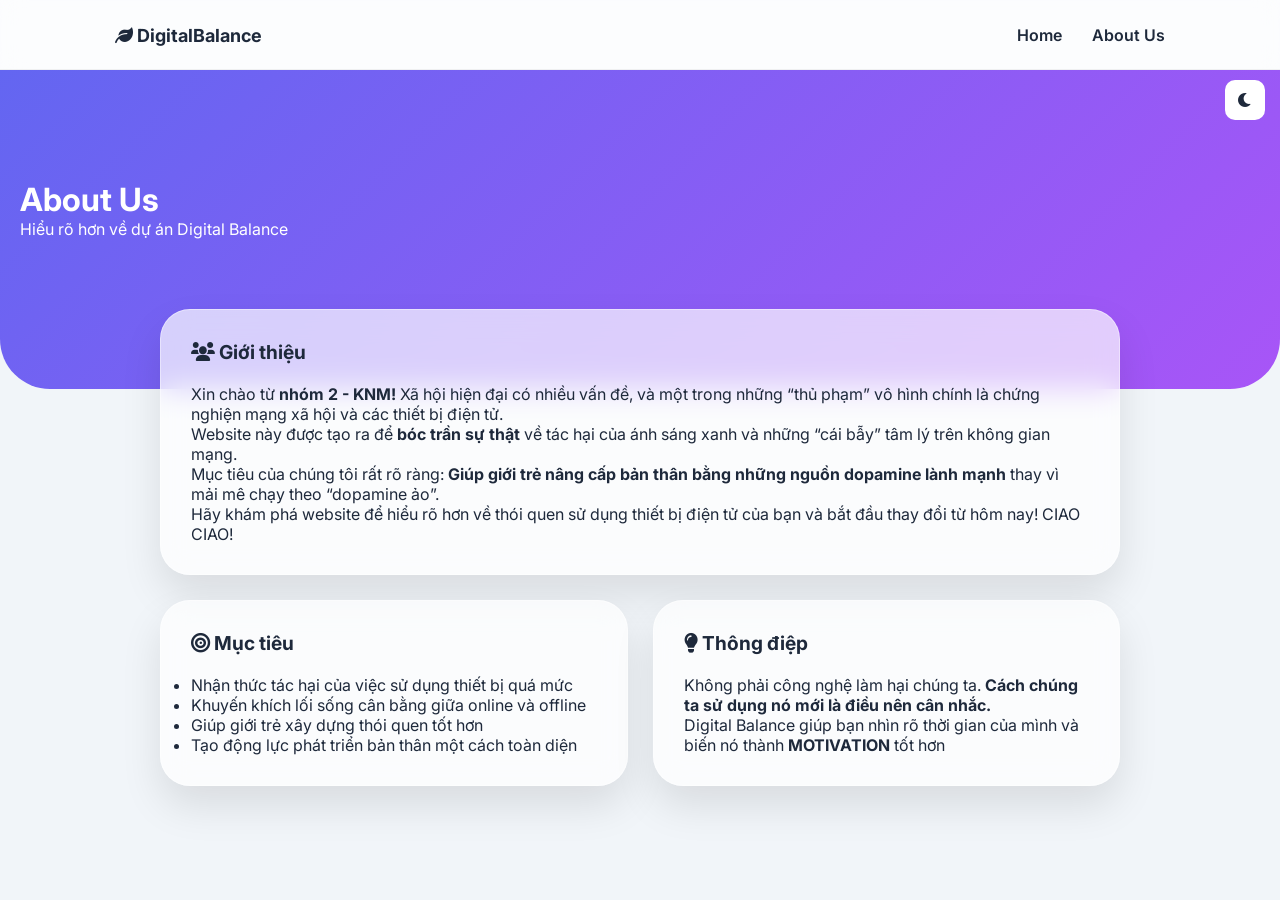
==== Aboutus.html @ db33b0e0 "Add files via upload" ====
<!DOCTYPE html>
<html lang="vi" data-theme="light">

<head>

<meta charset="UTF-8">
<meta name="viewport" content="width=device-width, initial-scale=1.0">

<title>About Us - Digital Balance</title>

<link href="https://fonts.googleapis.com/css2?family=Inter:wght@400;600;800&display=swap" rel="stylesheet">

<link rel="stylesheet" href="https://cdnjs.cloudflare.com/ajax/libs/font-awesome/6.0.0/css/all.min.css">

<link rel="stylesheet" href="style.css">
<link rel="stylesheet" href="about.css">

</head>


<body>

<!-- NAVBAR -->

<nav class="navbar">

<div class="nav-container">

<div class="logo">
<i class="fas fa-leaf"></i> DigitalBalance
</div>

<ul class="nav-menu">

<li>
<a href="index.html" class="nav-link">Home</a>
</li>

<li>
<a href="Aboutus.html" class="nav-link active">About Us</a>
</li>

</ul>

</div>

</nav>


<div id="theme-toggle" class="theme-btn">
<i class="fas fa-moon"></i>
</div>



<header class="about-header">

<h1>About Us</h1>

<p>Hiểu rõ hơn về dự án Digital Balance</p>

</header>



<main class="container">



<section class="card glass full-width">

<h2><i class="fas fa-users"></i> Giới thiệu</h2>

<p>

Xin chào từ <b>nhóm 2 - KNM!</b>  
Xã hội hiện đại có nhiều vấn đề, và một trong những “thủ phạm” vô hình chính là chứng nghiện mạng xã hội và các thiết bị điện tử.

</p>

<p>

Website này được tạo ra để <b>bóc trần sự thật</b> về tác hại của ánh sáng xanh và những “cái bẫy” tâm lý trên không gian mạng.

</p>

<p>

Mục tiêu của chúng tôi rất rõ ràng:  
<b>Giúp giới trẻ nâng cấp bản thân bằng những nguồn dopamine lành mạnh</b> thay vì mải mê chạy theo “dopamine ảo”.

</p>

<p>

Hãy khám phá website để hiểu rõ hơn về thói quen sử dụng thiết bị điện tử của bạn và bắt đầu thay đổi từ hôm nay!

CIAO CIAO!
</p>

</section>



<section class="card glass">

<h2><i class="fas fa-bullseye"></i> Mục tiêu</h2>

<ul class="about-list">

<li>Nhận thức tác hại của việc sử dụng thiết bị quá mức</li>

<li>Khuyến khích lối sống cân bằng giữa online và offline</li>

<li>Giúp giới trẻ xây dựng thói quen tốt hơn</li>

<li>Tạo động lực phát triển bản thân một cách toàn diện</li>

</ul>

</section>



<section class="card glass">

<h2><i class="fas fa-lightbulb"></i> Thông điệp</h2>

<p>

Không phải công nghệ làm hại chúng ta.  
<b>Cách chúng ta sử dụng nó mới là điều nên cân nhắc.</b>

</p>

<p>

Digital Balance giúp bạn nhìn rõ thời gian của mình  
và biến nó thành <b>MOTIVATION</b> tốt hơn

</p>

</section>



</main>
<script src="script.js"></script>
</body>

</html>
---- style.css ----
/* RESET */

*{
box-sizing:border-box;
margin:0;
padding:0;
}

:root{
--primary:#6366f1;
--bg-body:#f1f5f9;
--card-bg:rgba(255,255,255,0.7);
--text:#1e293b;
}

[data-theme="dark"]{
--bg-body:#0f172a;
--card-bg:rgba(30,41,59,0.7);
--text:#f8fafc;
}

body{
font-family:'Inter',sans-serif;
background:var(--bg-body);
color:var(--text);
transition:.3s;
}


/* ================= NAVBAR ================= */

.navbar{
position:fixed;
top:0;
left:0;
width:100%;
height:70px;
background:rgba(255,255,255,0.75);
backdrop-filter:blur(12px);
border-bottom:1px solid rgba(0,0,0,0.05);
z-index:999;
}

[data-theme="dark"] .navbar{
background:rgba(15,23,42,0.85);
}

.nav-container{
max-width:1100px;
margin:auto;
height:70px;
display:flex;
align-items:center;
justify-content:space-between;
padding:0 25px;
}

.logo{
font-weight:700;
font-size:18px;
}

.nav-menu{
display:flex;
gap:30px;
list-style:none;
}

.nav-link{
text-decoration:none;
font-weight:600;
color:var(--text);
transition:.3s;
}

.nav-link:hover{
color:var(--primary);
}


/* ================= HEADER ================= */

header{
margin-top:70px;
background:linear-gradient(135deg,#6366f1,#a855f7);
padding:110px 20px 150px;
color:white;
border-radius:0 0 50px 50px;
position:relative;
overflow:hidden;
}

.header-overlay{
position:absolute;
top:0;
left:0;
width:100%;
height:100%;
opacity:.1;
z-index:1;
}

.header-content{
max-width:1100px;
margin:auto;
display:flex;
align-items:center;
justify-content:space-between;
gap:50px;
position:relative;
z-index:2;
}

/* TEXT */

.header-text{
flex:1;
text-align:left;
}

.header-text h1{
font-size:3.2rem;
font-weight:800;
margin-bottom:10px;
letter-spacing:-1px;
text-shadow:0 10px 20px rgba(0,0,0,.2);
}

.header-text p{
font-size:1rem;
letter-spacing:2px;
font-weight:600;
margin-bottom:10px;
opacity:.85;
}

.header-slogan{
font-size:1.1rem;
font-weight:400;
margin-bottom:30px;
line-height:1.6;
}

/* BUTTON */

.btn-scroll{
background:white;
color:#6366f1;
border:none;
padding:12px 28px;
border-radius:30px;
font-weight:700;
cursor:pointer;
display:inline-flex;
align-items:center;
gap:8px;
transition:.3s;
box-shadow:0 10px 20px rgba(0,0,0,.15);
}

.btn-scroll:hover{
transform:scale(1.05);
background:#f8fafc;
}

/* IMAGE */

.header-image{
flex:1;
display:flex;
justify-content:center;
}

.floating-image{
max-width:260px;
filter:drop-shadow(0 15px 30px rgba(0,0,0,.2));
animation:floating 6s infinite ease-in-out;
}

@keyframes floating{
0%{transform:translateY(0)}
50%{transform:translateY(-20px)}
100%{transform:translateY(0)}
}


/* ================= MAIN ================= */

.container{
max-width:1000px;
margin:-80px auto 40px;
display:flex;
flex-wrap:wrap;
gap:25px;
padding:0 20px;
position:relative;
z-index:10;
}

.glass{
background:var(--card-bg);
backdrop-filter:blur(15px);
border:1px solid rgba(255,255,255,.4);
border-radius:30px;
box-shadow:0 20px 40px rgba(0,0,0,.1);
padding:30px;
}

.card{
flex:1;
min-width:300px;
}

.full-width{
width:100%;
flex:none;
}

h2{
font-size:1.2rem;
margin-bottom:20px;
}


/* ================= INPUT ================= */

.input-box{
width:100%;
margin-bottom:15px;
}

.input-wrapper{
position:relative;
}

.input-wrapper i{
position:absolute;
left:15px;
top:50%;
transform:translateY(-50%);
color:var(--primary);
}

input{
width:100%;
padding:12px 12px 12px 45px;
border-radius:12px;
border:1px solid rgba(0,0,0,.1);
background:rgba(255,255,255,.8);
font-size:16px;
outline:none;
}

input:focus{
border-color:#6366f1;
box-shadow:0 0 0 4px rgba(99,102,241,.15);
}


/* ================= BUTTON ================= */

button.btn-primary{
width:100%;
padding:16px;
background:linear-gradient(135deg,#6366f1,#a855f7);
color:white;
border:none;
border-radius:14px;
font-weight:800;
cursor:pointer;
transition:.3s;
box-shadow:0 4px 15px rgba(99,102,241,.3);
}

button.btn-primary:hover{
transform:translateY(-3px);
box-shadow:0 8px 25px rgba(168,85,247,.5);
}


/* ================= PROGRESS ================= */

.progress-bar-container{
background:rgba(0,0,0,.1);
height:10px;
border-radius:5px;
margin:10px 0;
overflow:hidden;
}

#progress-fill{
width:0%;
height:100%;
background:var(--primary);
transition:.8s;
}

.tag{
display:inline-block;
padding:4px 12px;
border-radius:20px;
color:white;
font-size:.8rem;
font-weight:bold;
background:#94a3b8;
}


/* ================= BOOK ================= */

.book-section{
margin-top:30px;
}

.book-grid{
display:grid;
grid-template-columns:repeat(2,1fr);
gap:20px;
margin-top:15px;
}

.book-card{
padding:20px;
border-radius:18px;
background:var(--card-bg);
border:1px solid rgba(0,0,0,.05);
transition:.3s;
}

.book-card:hover{
transform:translateY(-5px);
box-shadow:0 10px 25px rgba(0,0,0,.08);
}

.book-card h3{
color:var(--primary);
margin-bottom:10px;
}

.book-btn{
display:inline-block;
margin-top:10px;
padding:8px 18px;
background:linear-gradient(135deg,#6366f1,#a855f7);
color:white;
border-radius:8px;
text-decoration:none;
font-weight:600;
}


/* ================= THEME BUTTON ================= */

.theme-btn{
position:fixed;
top:80px;
right:15px;
width:40px;
height:40px;
background:white;
border-radius:10px;
display:flex;
align-items:center;
justify-content:center;
cursor:pointer;
z-index:1000;
transition:.3s;
}

/* mobile */

@media (max-width:768px){

.theme-btn{
top:90px;
right:12px;
width:38px;
height:38px;
}

}

.theme-btn:hover{
transform:rotate(45deg) scale(1.1);
}


/* ================= FOOTER ================= */

.footer{
text-align:center;
padding:25px;
margin-top:50px;
font-size:14px;
background:rgba(0,0,0,.04);
border-top:1px solid rgba(0,0,0,.05);
}

.footer b{
color:var(--primary);
}

.footer a{
color:var(--primary);
font-weight:600;
text-decoration:none;
}

[data-theme="dark"] .footer{
background:rgba(255,255,255,.05);
}


/* ================= RESPONSIVE ================= */

@media (max-width:900px){

.header-content{
flex-direction:column;
text-align:center;
}

.header-text{
text-align:center;
}

.floating-image{
max-width:200px;
}

.book-grid{
grid-template-columns:1fr;
}

}

@media (max-width:600px){

.nav-menu{
gap:15px;
font-size:14px;
}

.header-text h1{
font-size:2.2rem;
}

.header-slogan{
font-size:14px;
}

.container{
margin:-60px auto 30px;
}

.card{
min-width:100%;
}

}

.result-box{
display:none;
margin-top:20px;
animation:fadeIn .6s ease;
}

.result-box.show{
display:block;
}

/* TABLE MODERN */

.result-box table{
width:100%;
border-collapse:collapse;
border-radius:14px;
overflow:hidden;
background:rgba(255,255,255,0.6);
backdrop-filter:blur(10px);
box-shadow:0 10px 25px rgba(0,0,0,0.1);
}

[data-theme="dark"] .result-box table{
background:rgba(30,41,59,0.6);
}

.result-box th{
background:linear-gradient(135deg,#6366f1,#a855f7);
color:white;
text-align:left;
padding:14px;
font-weight:700;
letter-spacing:0.5px;
}

.result-box td{
padding:14px;
border-bottom:1px solid rgba(0,0,0,0.06);
font-weight:500;
}

[data-theme="dark"] .result-box td{
border-bottom:1px solid rgba(255,255,255,0.05);
}

.result-box tr:hover{
background:rgba(99,102,241,0.08);
}

/* animation */

@keyframes fadeIn{
from{
opacity:0;
transform:translateY(10px);
}
to{
opacity:1;
transform:translateY(0);
}
}
[data-theme="dark"] .theme-btn i{
color:#facc15;
text-shadow:0 0 8px rgba(250,204,21,0.8);
}
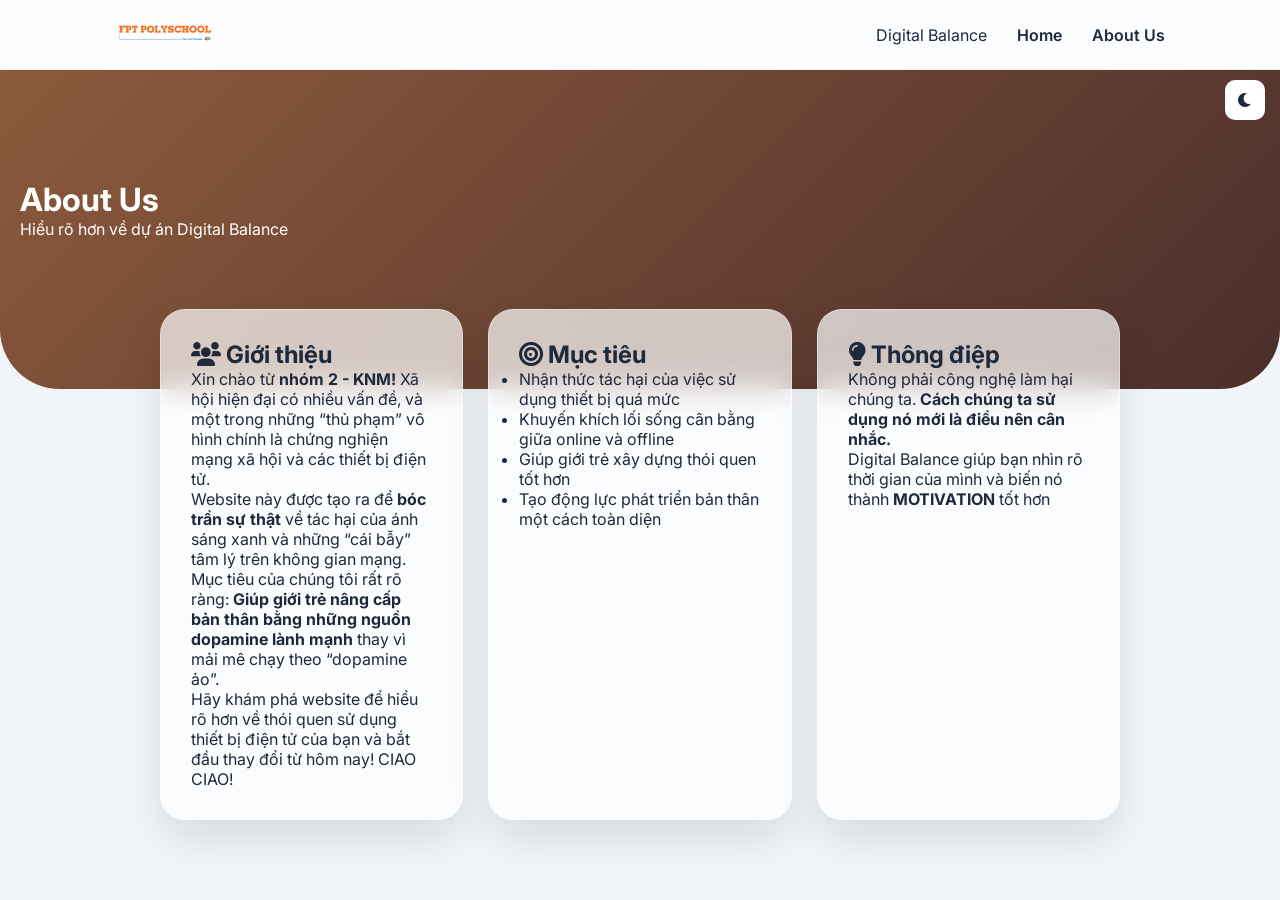
==== commit 9715ca51: "Add files via upload" ====
--- a/Aboutus.html
+++ b/Aboutus.html
@@ -22,33 +22,29 @@
 
 <!-- NAVBAR -->
 
-<nav class="navbar">
+   <nav class="navbar">
+    <div class="nav-container">
 
-<div class="nav-container">
+        <!-- Logo -->
+        <div class="nav-brand">
+            <img src="LOGO FPS-02.png" alt="Logo" class="nav-logo">
+        </div>
 
-<div class="logo">
-<i class="fas fa-leaf"></i> DigitalBalance
-</div>
+        <!-- Menu -->
+        <ul class="nav-menu">
+             <li><span class="nav-title">Digital Balance</span></li>
+            <li><a href="index.html" class="nav-link active">Home</a></li>
+            <li><a href="Aboutus.html" class="nav-link">About Us</a></li>
+           
+        </ul>
 
-<ul class="nav-menu">
-
-<li>
-<a href="index.html" class="nav-link">Home</a>
-</li>
-
-<li>
-<a href="Aboutus.html" class="nav-link active">About Us</a>
-</li>
-
-</ul>
-
-</div>
-
+    </div>
 </nav>
 
 
 <div id="theme-toggle" class="theme-btn">
 <i class="fas fa-moon"></i>
+
 </div>
 
 
--- a/style.css
+++ b/style.css
@@ -1,4 +1,4 @@
-/* RESET */
+/* ================= RESET ================= */
 
 *{
 box-sizing:border-box;
@@ -7,7 +7,8 @@
 }
 
 :root{
---primary:#6366f1;
+--primary:#4B2E2B;
+--secondary:#8C5A3C;
 --bg-body:#f1f5f9;
 --card-bg:rgba(255,255,255,0.7);
 --text:#1e293b;
@@ -36,7 +37,7 @@
 width:100%;
 height:70px;
 background:rgba(255,255,255,0.75);
-backdrop-filter:blur(12px);
+backdrop-filter:blur(15px);
 border-bottom:1px solid rgba(0,0,0,0.05);
 z-index:999;
 }
@@ -55,11 +56,6 @@
 padding:0 25px;
 }
 
-.logo{
-font-weight:700;
-font-size:18px;
-}
-
 .nav-menu{
 display:flex;
 gap:30px;
@@ -82,22 +78,12 @@
 
 header{
 margin-top:70px;
-background:linear-gradient(135deg,#6366f1,#a855f7);
+background:linear-gradient(135deg,#8C5A3C,#4B2E2B);
 padding:110px 20px 150px;
 color:white;
-border-radius:0 0 50px 50px;
+border-radius:0 0 60px 60px;
 position:relative;
 overflow:hidden;
-}
-
-.header-overlay{
-position:absolute;
-top:0;
-left:0;
-width:100%;
-height:100%;
-opacity:.1;
-z-index:1;
 }
 
 .header-content{
@@ -107,15 +93,12 @@
 align-items:center;
 justify-content:space-between;
 gap:50px;
-position:relative;
-z-index:2;
 }
 
 /* TEXT */
 
 .header-text{
 flex:1;
-text-align:left;
 }
 
 .header-text h1{
@@ -123,29 +106,20 @@
 font-weight:800;
 margin-bottom:10px;
 letter-spacing:-1px;
-text-shadow:0 10px 20px rgba(0,0,0,.2);
-}
-
-.header-text p{
-font-size:1rem;
-letter-spacing:2px;
-font-weight:600;
-margin-bottom:10px;
-opacity:.85;
 }
 
 .header-slogan{
 font-size:1.1rem;
-font-weight:400;
 margin-bottom:30px;
 line-height:1.6;
+opacity:.9;
 }
 
 /* BUTTON */
 
 .btn-scroll{
 background:white;
-color:#6366f1;
+color:var(--primary);
 border:none;
 padding:12px 28px;
 border-radius:30px;
@@ -160,7 +134,6 @@
 
 .btn-scroll:hover{
 transform:scale(1.05);
-background:#f8fafc;
 }
 
 /* IMAGE */
@@ -193,15 +166,13 @@
 flex-wrap:wrap;
 gap:25px;
 padding:0 20px;
-position:relative;
-z-index:10;
 }
 
 .glass{
 background:var(--card-bg);
 backdrop-filter:blur(15px);
 border:1px solid rgba(255,255,255,.4);
-border-radius:30px;
+border-radius:25px;
 box-shadow:0 20px 40px rgba(0,0,0,.1);
 padding:30px;
 }
@@ -213,24 +184,14 @@
 
 .full-width{
 width:100%;
-flex:none;
-}
-
-h2{
-font-size:1.2rem;
-margin-bottom:20px;
 }
 
 
 /* ================= INPUT ================= */
-
-.input-box{
-width:100%;
-margin-bottom:15px;
-}
 
 .input-wrapper{
 position:relative;
+margin-bottom:15px;
 }
 
 .input-wrapper i{
@@ -252,8 +213,8 @@
 }
 
 input:focus{
-border-color:#6366f1;
-box-shadow:0 0 0 4px rgba(99,102,241,.15);
+border-color:var(--secondary);
+box-shadow:0 0 0 4px rgba(75,46,43,.15);
 }
 
 
@@ -262,55 +223,27 @@
 button.btn-primary{
 width:100%;
 padding:16px;
-background:linear-gradient(135deg,#6366f1,#a855f7);
+background:linear-gradient(135deg,#8C5A3C,#4B2E2B);
 color:white;
 border:none;
 border-radius:14px;
 font-weight:800;
 cursor:pointer;
 transition:.3s;
-box-shadow:0 4px 15px rgba(99,102,241,.3);
+box-shadow:0 10px 25px rgba(0,0,0,.15);
 }
 
 button.btn-primary:hover{
 transform:translateY(-3px);
-box-shadow:0 8px 25px rgba(168,85,247,.5);
+box-shadow:0 15px 35px rgba(0,0,0,.2);
 }
 
 
 /* ================= PROGRESS ================= */
 
-.progress-bar-container{
-background:rgba(0,0,0,.1);
-height:10px;
-border-radius:5px;
-margin:10px 0;
-overflow:hidden;
-}
-
-#progress-fill{
-width:0%;
-height:100%;
-background:var(--primary);
-transition:.8s;
-}
-
-.tag{
-display:inline-block;
-padding:4px 12px;
-border-radius:20px;
-color:white;
-font-size:.8rem;
-font-weight:bold;
-background:#94a3b8;
-}
-
+.progress-bar-container{ background:rgba(0,0,0,.1); height:10px; border-radius:5px; margin:10px 0; overflow:hidden; } #progress-fill{ width:0%; height:100%; background:var(--primary); transition:.8s; } .tag{ display:inline-block; padding:4px 12px; border-radius:20px; color:white; font-size:.8rem; font-weight:bold; background:#94a3b8; }
 
 /* ================= BOOK ================= */
-
-.book-section{
-margin-top:30px;
-}
 
 .book-grid{
 display:grid;
@@ -329,11 +262,11 @@
 
 .book-card:hover{
 transform:translateY(-5px);
-box-shadow:0 10px 25px rgba(0,0,0,.08);
+box-shadow:0 15px 30px rgba(0,0,0,.08);
 }
 
 .book-card h3{
-color:var(--primary);
+color: #C08552;
 margin-bottom:10px;
 }
 
@@ -341,7 +274,7 @@
 display:inline-block;
 margin-top:10px;
 padding:8px 18px;
-background:linear-gradient(135deg,#6366f1,#a855f7);
+background:linear-gradient(135deg,#4B2E2B,#8C5A3C);
 color:white;
 border-radius:8px;
 text-decoration:none;
@@ -349,42 +282,51 @@
 }
 
 
+/* ================= RESULT TABLE ================= */
+
+.result-box{
+display:none;
+margin-top:20px;
+animation:fadeIn .6s ease;
+}
+
+.result-box.show{
+display:block;
+}
+
+.result-box table{
+width:100%;
+border-collapse:collapse;
+border-radius:14px;
+overflow:hidden;
+background:rgba(255,255,255,0.6);
+backdrop-filter:blur(10px);
+box-shadow:0 10px 25px rgba(0,0,0,0.1);
+}
+
+.result-box th{
+background:linear-gradient(135deg,#4B2E2B,#8C5A3C);
+color:white;
+text-align:left;
+padding:14px;
+font-weight:700;
+}
+
+.result-box td{
+padding:14px;
+border-bottom:1px solid rgba(0,0,0,0.06);
+}
+
+.result-box tr:hover{
+background:rgba(75,46,43,0.08);
+}
+
+
 /* ================= THEME BUTTON ================= */
 
-.theme-btn{
-position:fixed;
-top:80px;
-right:15px;
-width:40px;
-height:40px;
-background:white;
-border-radius:10px;
-display:flex;
-align-items:center;
-justify-content:center;
-cursor:pointer;
-z-index:1000;
-transition:.3s;
-}
-
-/* mobile */
-
-@media (max-width:768px){
-
-.theme-btn{
-top:90px;
-right:12px;
-width:38px;
-height:38px;
-}
-
-}
-
-.theme-btn:hover{
-transform:rotate(45deg) scale(1.1);
-}
-
-
+.theme-btn{ position:fixed; top:80px; right:15px; width:40px; height:40px; background:white; border-radius:10px; display:flex; align-items:center; justify-content:center; cursor:pointer; z-index:1000; transition:.3s; }
+
+/* mobile */ @media (max-width:768px){ .theme-btn{ top:90px; right:12px; width:38px; height:38px; } } .theme-btn:hover{ transform:rotate(45deg) scale(1.1); }
 /* ================= FOOTER ================= */
 
 .footer{
@@ -397,118 +339,16 @@
 }
 
 .footer b{
-color:var(--primary);
+color:#C08552;
 }
 
 .footer a{
-color:var(--primary);
-font-weight:600;
+color:#C08552;
 text-decoration:none;
 }
 
-[data-theme="dark"] .footer{
-background:rgba(255,255,255,.05);
-}
-
-
-/* ================= RESPONSIVE ================= */
-
-@media (max-width:900px){
-
-.header-content{
-flex-direction:column;
-text-align:center;
-}
-
-.header-text{
-text-align:center;
-}
-
-.floating-image{
-max-width:200px;
-}
-
-.book-grid{
-grid-template-columns:1fr;
-}
-
-}
-
-@media (max-width:600px){
-
-.nav-menu{
-gap:15px;
-font-size:14px;
-}
-
-.header-text h1{
-font-size:2.2rem;
-}
-
-.header-slogan{
-font-size:14px;
-}
-
-.container{
-margin:-60px auto 30px;
-}
-
-.card{
-min-width:100%;
-}
-
-}
-
-.result-box{
-display:none;
-margin-top:20px;
-animation:fadeIn .6s ease;
-}
-
-.result-box.show{
-display:block;
-}
-
-/* TABLE MODERN */
-
-.result-box table{
-width:100%;
-border-collapse:collapse;
-border-radius:14px;
-overflow:hidden;
-background:rgba(255,255,255,0.6);
-backdrop-filter:blur(10px);
-box-shadow:0 10px 25px rgba(0,0,0,0.1);
-}
-
-[data-theme="dark"] .result-box table{
-background:rgba(30,41,59,0.6);
-}
-
-.result-box th{
-background:linear-gradient(135deg,#6366f1,#a855f7);
-color:white;
-text-align:left;
-padding:14px;
-font-weight:700;
-letter-spacing:0.5px;
-}
-
-.result-box td{
-padding:14px;
-border-bottom:1px solid rgba(0,0,0,0.06);
-font-weight:500;
-}
-
-[data-theme="dark"] .result-box td{
-border-bottom:1px solid rgba(255,255,255,0.05);
-}
-
-.result-box tr:hover{
-background:rgba(99,102,241,0.08);
-}
-
-/* animation */
+
+/* ================= ANIMATION ================= */
 
 @keyframes fadeIn{
 from{
@@ -520,7 +360,40 @@
 transform:translateY(0);
 }
 }
-[data-theme="dark"] .theme-btn i{
-color:#facc15;
-text-shadow:0 0 8px rgba(250,204,21,0.8);
-}+
+
+/* ================= RESPONSIVE ================= */
+
+@media (max-width:900px){
+
+.header-content{
+flex-direction:column;
+text-align:center;
+}
+
+.book-grid{
+grid-template-columns:1fr;
+}
+
+}
+
+@media (max-width:600px){
+
+.header-text h1{
+font-size:2.2rem;
+}
+
+.container{
+margin:-60px auto 30px;
+}
+
+.card{
+min-width:100%;
+}
+
+}
+.nav-logo{
+    width: 100px;
+    height: 40px;
+    object-fit: contain;
+}
